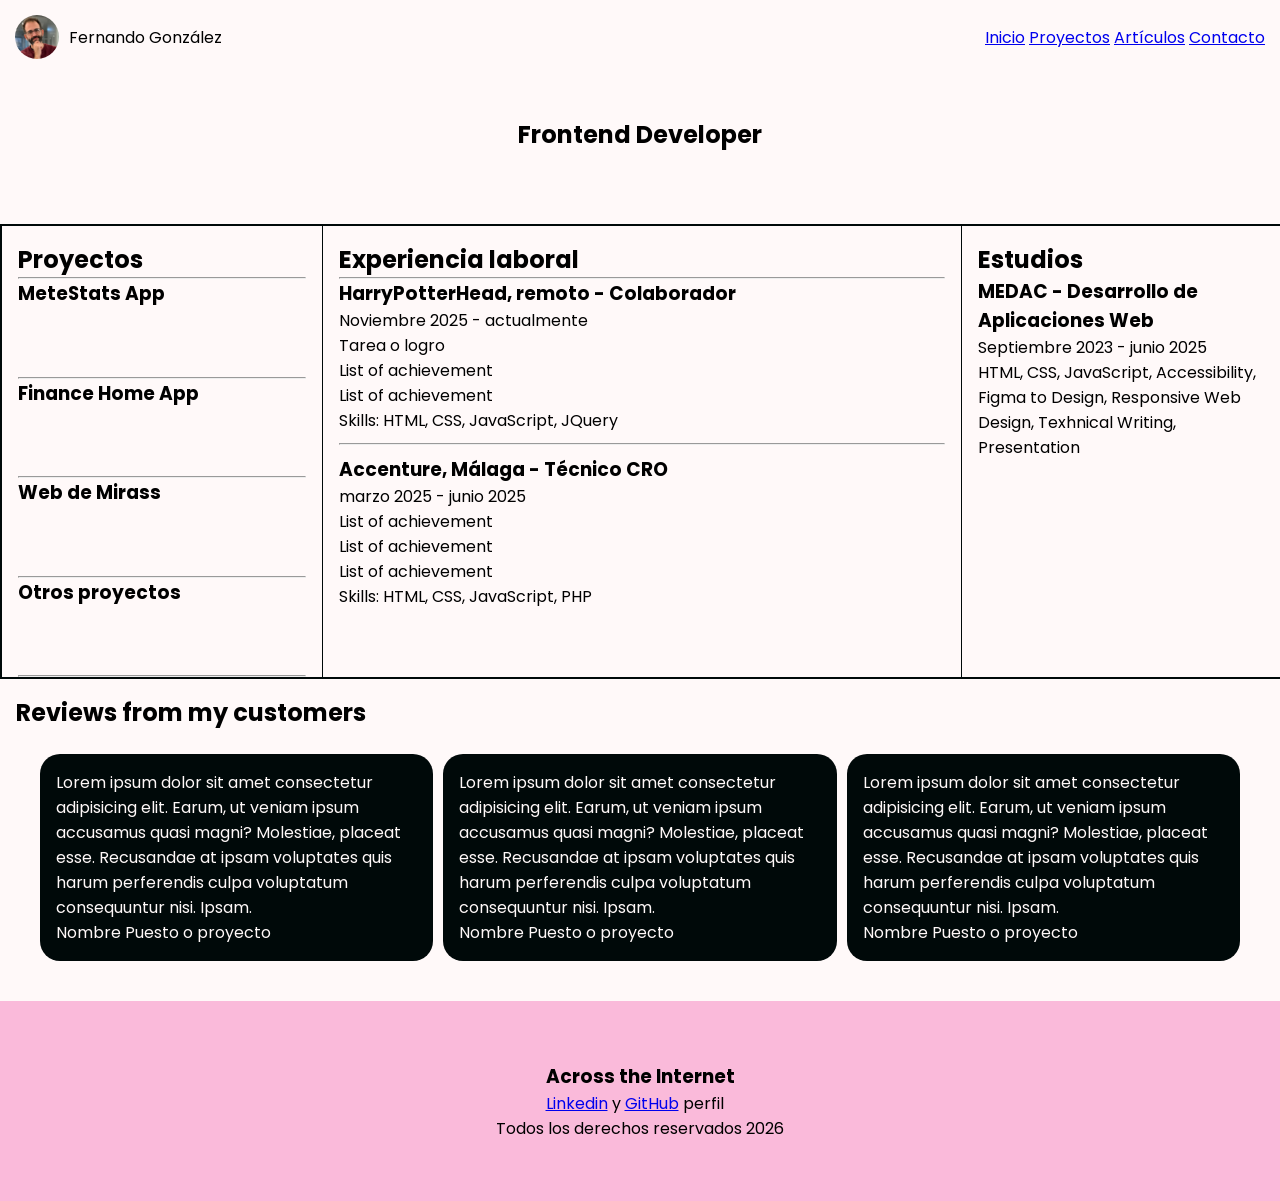
==== index.html @ f9639a4b "Add projects page and stylesheets - Created a new HTML file for the projects page with navigation an" ====
<!DOCTYPE html>
<html lang="es">

<head>
    <meta charset="UTF-8">
    <meta name=“robots” content="index, follow">
    <meta name="viewport" content="width=device-width, initial-scale=1.0">

    <meta property="og:title" content="Corto de Mirass - Frontend Developer" />
    <meta property="og:description" content="Web de Mirass Fernando González" />
    <meta property="og:image" content="https://tusitio.com/imagen-preview.jpg" />
    <meta property="og:url" content="https://tusitio.com/pagina" />
    <meta property="og:type" content="profile" />

    <meta name="description" content="Fernando González Junior Frontend Developer with Marketing">

    <link href="https://fonts.googleapis.com/css2?family=Poppins:wght@400;600&display=swap" rel="stylesheet">
    <link rel="icon" type="image/x-icon" href="/images/favicon.jpg">
    <link rel="stylesheet" href="style.css">
    <title>Portafolio Web de Mirass</title>
</head>

<body>
    <header class="cabecera">
        <section class="navegador">
            <div class="foto-nombre">
                <img src="1710958353525.jpg" alt="Fernando González">
                <span>Fernando González</span>
            </div>
            <nav>
                <span><a href="index.html">Inicio</a></span>
                <span><a href="projects.html">Proyectos</a></span>
                <span><a href="articles.html">Artículos</a></span>
                <span><a href="Contact.html">Contacto</a></span>
            </nav>
        </section>
        <section class="subcabecera">
            <h1>Frontend Developer</h1>
        </section>
    </header>
    <main>
        <section class="life">
            <article class="projects-section">
                <header>
                    <h2>Proyectos</h2>
                </header>
                <section class="list">
                    <hr>
                    <article class="project">
                        <header>
                            <h3>MeteStats App</h3>
                        </header>
                        <p class="description">Lorem ipsum dolor sit amet consectetur adipisicing elit. Vero repellat aliquam cupiditate, quibusdam facere sunt molestiae magnam, minus rem ullam doloribus.</p>
                    </article>
                    <hr>
                    <article class="project">
                        <header>
                            <h3>Finance Home App</h3>
                        </header>
                        <p class="description">Lorem ipsum dolor sit amet consectetur adipisicing elit. Vero repellat aliquam cupiditate, quibusdam facere sunt molestiae magnam, minus rem ullam doloribus.</p>
                    </article>
                    <hr>
                    <article class="project">
                        <header>
                            <h3>Web de Mirass</h3>
                        </header>
                        <p class="description">Lorem ipsum dolor sit amet consectetur adipisicing elit. Vero repellat aliquam cupiditate, quibusdam facere sunt molestiae magnam, minus rem ullam doloribus.</p>
                    </article>
                    <hr>
                    <article class="project">
                        <header>
                            <h3>Otros proyectos</h3>
                        </header>
                        <p class="description">Lorem ipsum dolor sit amet consectetur adipisicing elit. Vero repellat aliquam cupiditate, quibusdam facere sunt molestiae magnam, minus rem ullam doloribus.</p>
                    </article>
                    <hr>
                </section>
            </article>

            <article class="experience-section">
                <header>
                    <h2>Experiencia laboral</h2>
                </header>
                <hr>
                <section class="list">
                    <article>
                        <h3>HarryPotterHead, remoto - Colaborador</h3>
                        <span>Noviembre 2025 - actualmente</span>
                        <ul>
                            <li>Tarea o logro</li>
                            <li>List of achievement</li>
                            <li>List of achievement</li>
                        </ul>
                        <p>Skills: HTML, CSS, JavaScript, JQuery</p>
                    </article>
                    <hr>
                    <article>
                        <h3>Accenture, Málaga - Técnico CRO</h3>
                        <span>marzo 2025 - junio 2025</span>
                        <ul>
                            <li>List of achievement</li>
                            <li>List of achievement</li>
                            <li>List of achievement</li>
                        </ul>
                        <p>Skills: HTML, CSS, JavaScript, PHP</p>
                    </article>
                </section>
            </article>

            <article>
                <header>
                    <h2>Estudios</h2>
                </header>

                <section>
                    <h3>MEDAC - Desarrollo de Aplicaciones Web</h3>
                    <span>Septiembre 2023 - junio 2025</span>
                    <p>HTML, CSS, JavaScript, Accessibility, Figma to Design, Responsive Web Design, Texhnical Writing, Presentation</p>
                </section>
            </article>
        </section>

        <section class="reviews-section">
            <h2>Reviews from my customers</h2>
            <div>
                <article class="review">
                    <p>Lorem ipsum dolor sit amet consectetur adipisicing elit. Earum, ut veniam ipsum accusamus quasi
                        magni? Molestiae, placeat esse. Recusandae at ipsam voluptates quis harum perferendis culpa
                        voluptatum consequuntur nisi. Ipsam.</p>
                    <section>
                        <span>Nombre</span>
                        <span>Puesto o proyecto</span>
                    </section>
                </article>

                <article class="review">
                    <p>Lorem ipsum dolor sit amet consectetur adipisicing elit. Earum, ut veniam ipsum accusamus quasi
                        magni? Molestiae, placeat esse. Recusandae at ipsam voluptates quis harum perferendis culpa
                        voluptatum consequuntur nisi. Ipsam.</p>
                    <section>
                        <span>Nombre</span>
                        <span>Puesto o proyecto</span>
                    </section>
                </article>

                <article class="review">
                    <p>Lorem ipsum dolor sit amet consectetur adipisicing elit. Earum, ut veniam ipsum accusamus quasi
                        magni? Molestiae, placeat esse. Recusandae at ipsam voluptates quis harum perferendis culpa
                        voluptatum consequuntur nisi. Ipsam.</p>
                    <section>
                        <span>Nombre</span>
                        <span>Puesto o proyecto</span>
                    </section>
                </article>
            </div>
        </section>
    </main>
    <footer>
        <article>
            <h3>Across the Internet</h3>
            <p><a href="https://www.linkedin.com/in/fernanglez/">Linkedin</a> y <a
                    href="https://github.com/Cortodem">GitHub</a> perfil
            <p>
        </article>
        <div>Todos los derechos reservados 2026</div>
    </footer>
</body>

</html>
---- style.css ----
* {
    padding: 0;
    margin: 0;
}

body {
    font-family: 'Poppins', sans-serif;
    background-color: #fff9f9;
}

.cabecera {
    padding: 15px;

    section {
        display: flex;
        align-items: center;
    }
}

.navegador {
    justify-content: space-between;
}

.subcabecera {
    justify-content: center;
    height: 150px;
}

.foto-nombre {
    display: flex;
    gap: 10px;
    align-items: center;
    justify-content: space-between;

    img {
        border-radius: 50%;
        height: 44px;
    }
}

.life {
    display: grid;
    grid-template-columns: 1fr 2fr 1fr;
    width: 100%;
    border: 2px solid #000909;

    >article {
        padding: 1rem 1rem 0rem;
    }
}

.projects-section {
    display: flex;
    flex-direction: column;


    .list {
        display: flex;
        flex-direction: column;
        height: 400px;
        justify-content: space-between;

        &:hover .project:not(:hover) {
            flex: 0.7;
        }
    }
}

.project {
    position: relative;
    flex: 1;
    overflow: hidden;
    display: flex;
    flex-direction: column;
    transition: flex 0.4s ease;

    .description {
        display: none;
        transform: translateY(10px);
        opacity: 0;
        transition: all 0.3s ease;
        pointer-events: none;
    }

    &:hover {
        flex: 3;
        transform: translateY(0);
    }

    &:hover .description {
        display: block;
        opacity: 1;
        transform: translateY(0);
        pointer-events: auto;
    }
}

.experience-section {
    border: #000909 solid;
    border-width: 0px 1px 0px;

    .list {
        display: flex;
        flex-direction: column;
        justify-content: space-between;
        gap: 10px;

        ul {
            list-style-type: none;
        }
    }
}

.reviews-section {
    padding: 1rem 1rem 0rem;

    div {
        display: flex;
        gap: 10px;
        margin: 1.5rem;
    }
}

.review {
    padding: 1rem;
    background-color: #000909;
    border-radius: 20px;
    color: #fff9f9;
}




form {
    width: 20em;
    display: flex;
    flex-direction: column;
}


footer {
    display: flex;
    flex-direction: column;
    margin-top: 2.5rem;
    height: 200px;
    align-items: center;
    justify-content: center;
    background-color: #fabada;
}
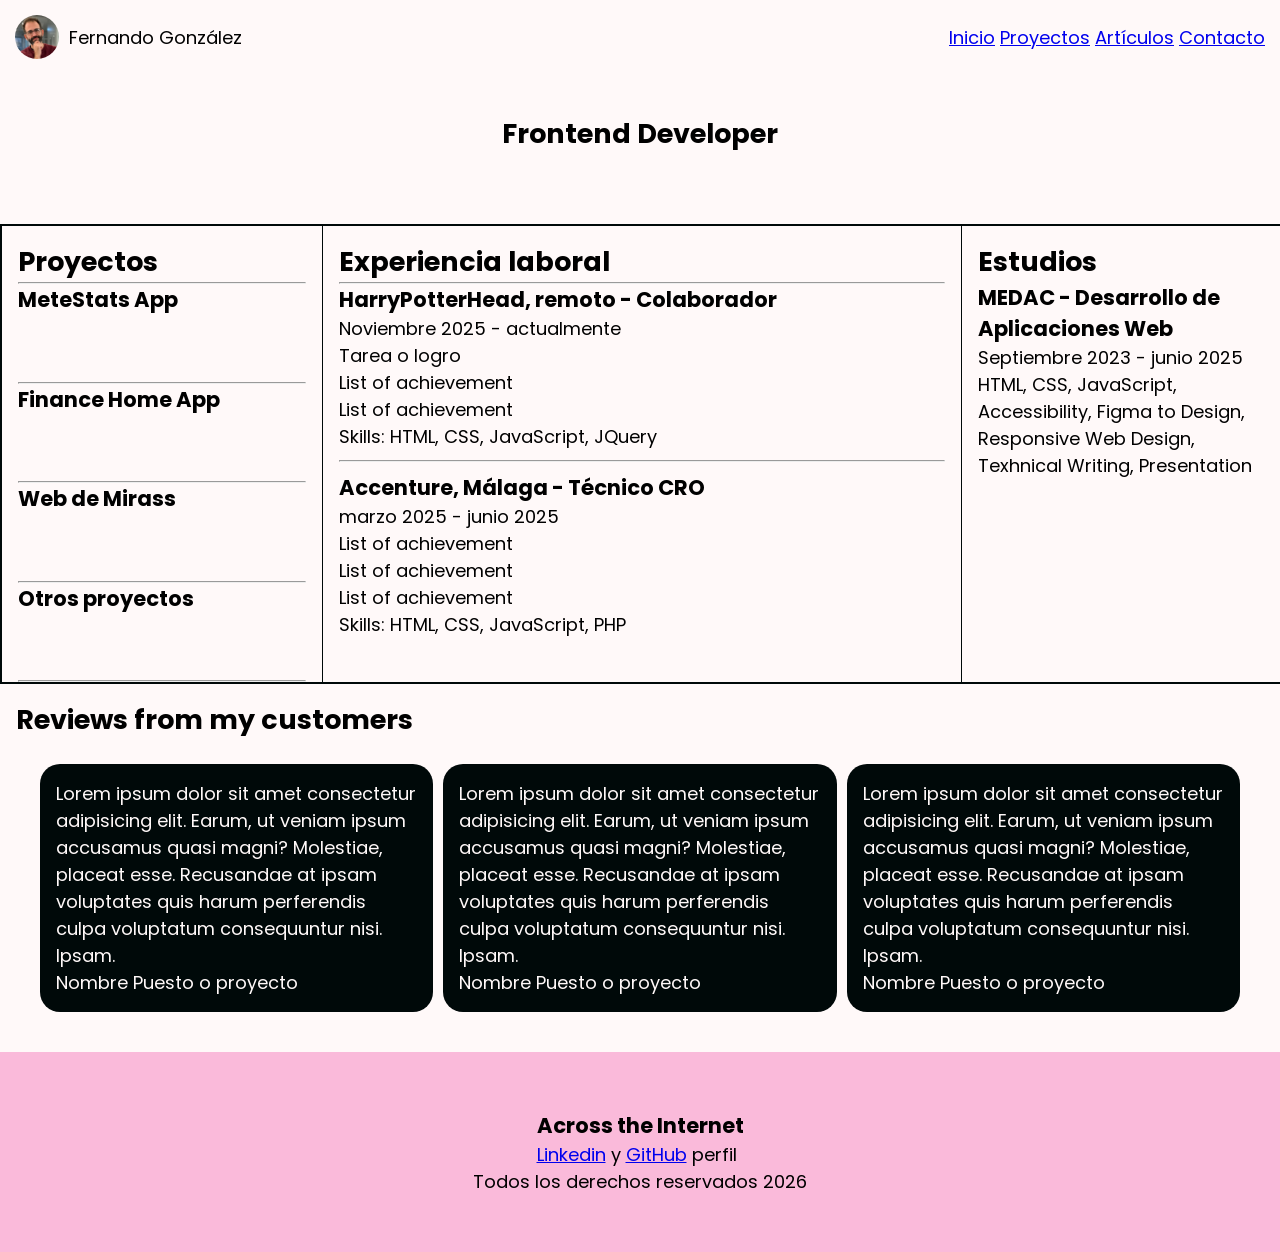
==== commit 2bfd569a: "Fix link case sensitivity for Contact page and update layout styles for responsiveness" ====
--- a/index.html
+++ b/index.html
@@ -31,7 +31,7 @@
                 <span><a href="index.html">Inicio</a></span>
                 <span><a href="projects.html">Proyectos</a></span>
                 <span><a href="articles.html">Artículos</a></span>
-                <span><a href="Contact.html">Contacto</a></span>
+                <span><a href="contact.html">Contacto</a></span>
             </nav>
         </section>
         <section class="subcabecera">
--- a/style.css
+++ b/style.css
@@ -115,7 +115,8 @@
     padding: 1rem 1rem 0rem;
 
     div {
-        display: flex;
+        display: grid;
+        grid-template-columns: 1fr 1fr 1fr;
         gap: 10px;
         margin: 1.5rem;
     }
@@ -146,4 +147,22 @@
     align-items: center;
     justify-content: center;
     background-color: #fabada;
+}
+
+/* Estilos para pantallas pequeñas */
+@media (max-width: 600px) {
+    body {
+        font-size: 14px; /* Tamaño de fuente más pequeño */
+    }
+
+    .life, .reviews-section>div{
+        grid-template-columns: 1fr;
+    }
+}
+
+/* Estilos para pantallas grandes */
+@media (min-width: 1025px) {
+    body {
+        font-size: 18px; /* Tamaño de fuente más grande */
+    }
 }
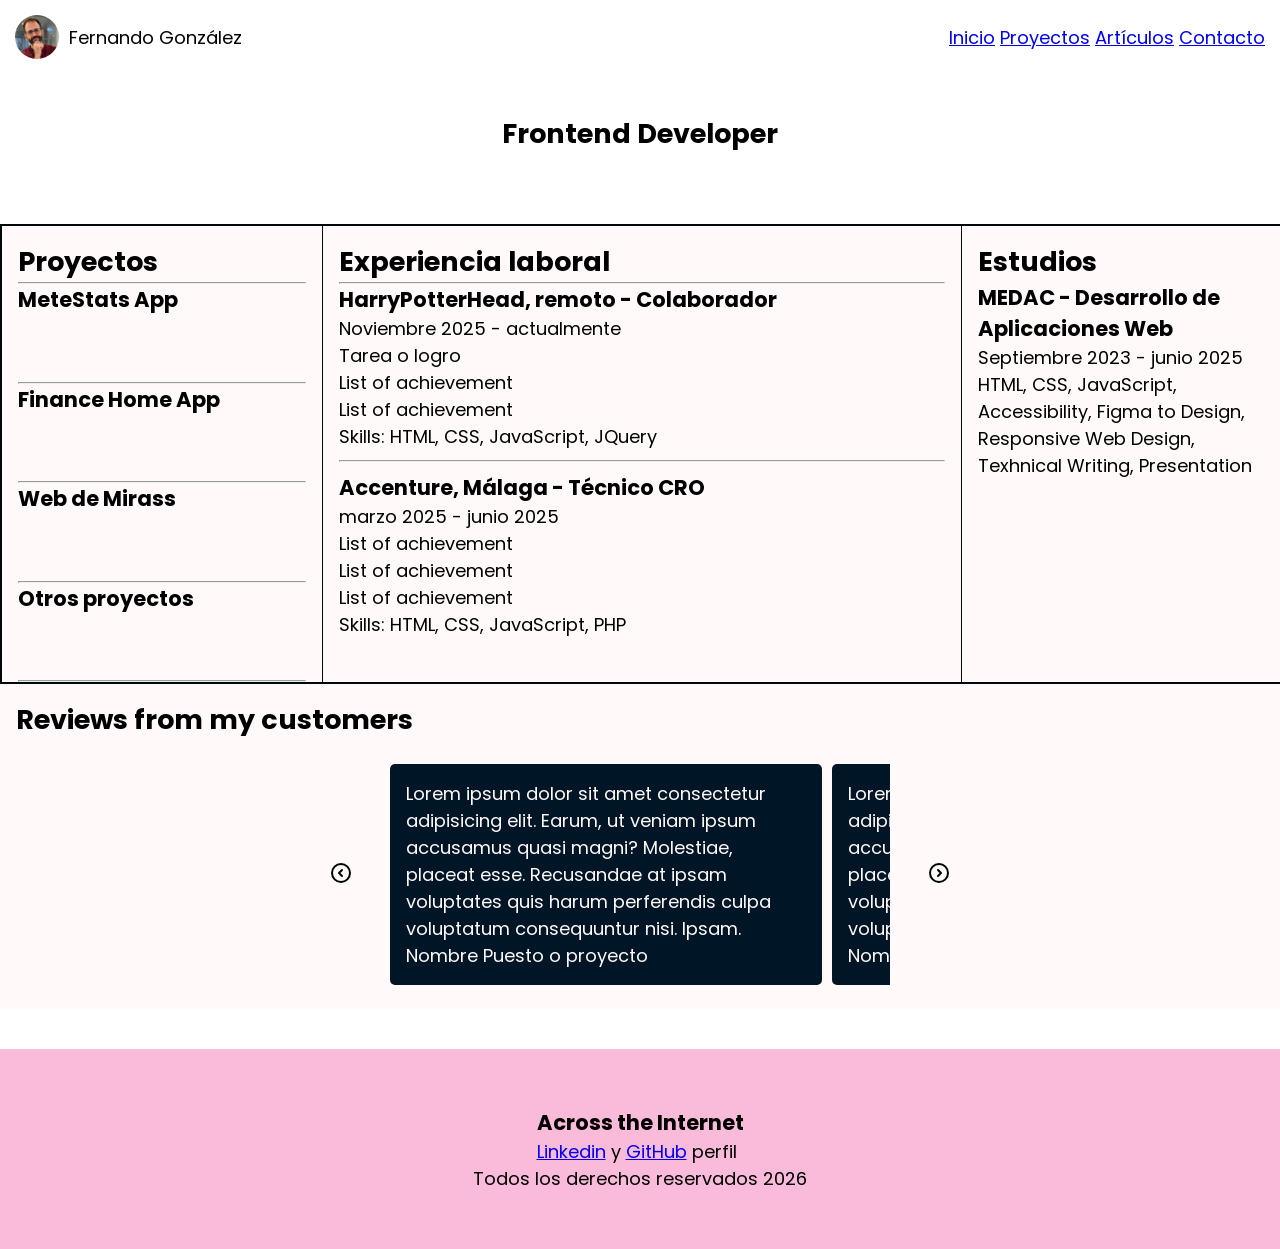
==== commit 0b7375eb: "Enhance contact form layout and add scrolling functionality to reviews section" ====
--- a/index.html
+++ b/index.html
@@ -50,28 +50,32 @@
                         <header>
                             <h3>MeteStats App</h3>
                         </header>
-                        <p class="description">Lorem ipsum dolor sit amet consectetur adipisicing elit. Vero repellat aliquam cupiditate, quibusdam facere sunt molestiae magnam, minus rem ullam doloribus.</p>
+                        <p class="description">Lorem ipsum dolor sit amet consectetur adipisicing elit. Vero repellat
+                            aliquam cupiditate, quibusdam facere sunt molestiae magnam, minus rem ullam doloribus.</p>
                     </article>
                     <hr>
                     <article class="project">
                         <header>
                             <h3>Finance Home App</h3>
                         </header>
-                        <p class="description">Lorem ipsum dolor sit amet consectetur adipisicing elit. Vero repellat aliquam cupiditate, quibusdam facere sunt molestiae magnam, minus rem ullam doloribus.</p>
+                        <p class="description">Lorem ipsum dolor sit amet consectetur adipisicing elit. Vero repellat
+                            aliquam cupiditate, quibusdam facere sunt molestiae magnam, minus rem ullam doloribus.</p>
                     </article>
                     <hr>
                     <article class="project">
                         <header>
                             <h3>Web de Mirass</h3>
                         </header>
-                        <p class="description">Lorem ipsum dolor sit amet consectetur adipisicing elit. Vero repellat aliquam cupiditate, quibusdam facere sunt molestiae magnam, minus rem ullam doloribus.</p>
+                        <p class="description">Lorem ipsum dolor sit amet consectetur adipisicing elit. Vero repellat
+                            aliquam cupiditate, quibusdam facere sunt molestiae magnam, minus rem ullam doloribus.</p>
                     </article>
                     <hr>
                     <article class="project">
                         <header>
                             <h3>Otros proyectos</h3>
                         </header>
-                        <p class="description">Lorem ipsum dolor sit amet consectetur adipisicing elit. Vero repellat aliquam cupiditate, quibusdam facere sunt molestiae magnam, minus rem ullam doloribus.</p>
+                        <p class="description">Lorem ipsum dolor sit amet consectetur adipisicing elit. Vero repellat
+                            aliquam cupiditate, quibusdam facere sunt molestiae magnam, minus rem ullam doloribus.</p>
                     </article>
                     <hr>
                 </section>
@@ -115,43 +119,71 @@
                 <section>
                     <h3>MEDAC - Desarrollo de Aplicaciones Web</h3>
                     <span>Septiembre 2023 - junio 2025</span>
-                    <p>HTML, CSS, JavaScript, Accessibility, Figma to Design, Responsive Web Design, Texhnical Writing, Presentation</p>
+                    <p>HTML, CSS, JavaScript, Accessibility, Figma to Design, Responsive Web Design, Texhnical Writing,
+                        Presentation</p>
                 </section>
             </article>
         </section>
 
         <section class="reviews-section">
             <h2>Reviews from my customers</h2>
-            <div>
-                <article class="review">
-                    <p>Lorem ipsum dolor sit amet consectetur adipisicing elit. Earum, ut veniam ipsum accusamus quasi
-                        magni? Molestiae, placeat esse. Recusandae at ipsam voluptates quis harum perferendis culpa
-                        voluptatum consequuntur nisi. Ipsam.</p>
-                    <section>
-                        <span>Nombre</span>
-                        <span>Puesto o proyecto</span>
-                    </section>
-                </article>
-
-                <article class="review">
-                    <p>Lorem ipsum dolor sit amet consectetur adipisicing elit. Earum, ut veniam ipsum accusamus quasi
-                        magni? Molestiae, placeat esse. Recusandae at ipsam voluptates quis harum perferendis culpa
-                        voluptatum consequuntur nisi. Ipsam.</p>
-                    <section>
-                        <span>Nombre</span>
-                        <span>Puesto o proyecto</span>
-                    </section>
-                </article>
-
-                <article class="review">
-                    <p>Lorem ipsum dolor sit amet consectetur adipisicing elit. Earum, ut veniam ipsum accusamus quasi
-                        magni? Molestiae, placeat esse. Recusandae at ipsam voluptates quis harum perferendis culpa
-                        voluptatum consequuntur nisi. Ipsam.</p>
-                    <section>
-                        <span>Nombre</span>
-                        <span>Puesto o proyecto</span>
-                    </section>
-                </article>
+            <div class="section-wrapper">
+                <div>
+                    <button class="scroll s-left"><svg xmlns="http://www.w3.org/2000/svg" width="24" height="24"
+                            viewBox="0 0 24 24" fill="none" stroke="currentColor" stroke-width="2"
+                            stroke-linecap="round" stroke-linejoin="round"
+                            class="icon icon-tabler icons-tabler-outline icon-tabler-circle-chevron-left">
+                            <path stroke="none" d="M0 0h24v24H0z" fill="none" />
+                            <path d="M13 15l-3 -3l3 -3" />
+                            <path d="M21 12a9 9 0 1 0 -18 0a9 9 0 0 0 18 0" />
+                        </svg></button>
+                </div>
+
+                <div class="list article-wrapper">
+                    <article class="review">
+                        <p>Lorem ipsum dolor sit amet consectetur adipisicing elit. Earum, ut veniam ipsum accusamus
+                            quasi
+                            magni? Molestiae, placeat esse. Recusandae at ipsam voluptates quis harum perferendis culpa
+                            voluptatum consequuntur nisi. Ipsam.</p>
+                        <section>
+                            <span>Nombre</span>
+                            <span>Puesto o proyecto</span>
+                        </section>
+                    </article>
+
+                    <article class="review">
+                        <p>Lorem ipsum dolor sit amet consectetur adipisicing elit. Earum, ut veniam ipsum accusamus
+                            quasi
+                            magni? Molestiae, placeat esse. Recusandae at ipsam voluptates quis harum perferendis culpa
+                            voluptatum consequuntur nisi. Ipsam.</p>
+                        <section>
+                            <span>Nombre</span>
+                            <span>Puesto o proyecto</span>
+                        </section>
+                    </article>
+
+                    <article class="review">
+                        <p>Lorem ipsum dolor sit amet consectetur adipisicing elit. Earum, ut veniam ipsum accusamus
+                            quasi
+                            magni? Molestiae, placeat esse. Recusandae at ipsam voluptates quis harum perferendis culpa
+                            voluptatum consequuntur nisi. Ipsam.</p>
+                        <section>
+                            <span>Nombre</span>
+                            <span>Puesto o proyecto</span>
+                        </section>
+                    </article>
+                </div>
+
+                <div>
+                    <button class="scroll s-right"><svg xmlns="http://www.w3.org/2000/svg" width="24" height="24"
+                            viewBox="0 0 24 24" fill="none" stroke="currentColor" stroke-width="2"
+                            stroke-linecap="round" stroke-linejoin="round"
+                            class="icon icon-tabler icons-tabler-outline icon-tabler-circle-chevron-right">
+                            <path stroke="none" d="M0 0h24v24H0z" fill="none" />
+                            <path d="M11 9l3 3l-3 3" />
+                            <path d="M3 12a9 9 0 1 0 18 0a9 9 0 0 0 -18 0" />
+                        </svg></button>
+                </div>
             </div>
         </section>
     </main>
@@ -166,4 +198,6 @@
     </footer>
 </body>
 
+<script src="script.js"></script>
+
 </html>
--- a/style.css
+++ b/style.css
@@ -5,6 +5,9 @@
 
 body {
     font-family: 'Poppins', sans-serif;
+}
+
+main {
     background-color: #fff9f9;
 }
 
@@ -112,11 +115,23 @@
 }
 
 .reviews-section {
+
     padding: 1rem 1rem 0rem;
 
     div {
-        display: grid;
-        grid-template-columns: 1fr 1fr 1fr;
+        display: flex;
+    }
+
+    .section-wrapper {
+        justify-content: center;
+        align-items: center;
+    }
+
+    .list {
+        width: 500px;
+        justify-content: start;
+        overflow-x: auto;
+        scrollbar-width: none;
         gap: 10px;
         margin: 1.5rem;
     }
@@ -124,19 +139,81 @@
 
 .review {
     padding: 1rem;
-    background-color: #000909;
-    border-radius: 20px;
+    width: 400px;
+    flex-shrink: 0;
+    background-color: #001626;
+    border-radius: 5px;
     color: #fff9f9;
 }
 
-
-
-
-form {
-    width: 20em;
-    display: flex;
-    flex-direction: column;
-}
+.scroll {
+    cursor: pointer;
+    background-color: transparent;
+    border: transparent;
+    height: 50px;
+    width: 50px;
+}
+
+
+
+.form-section {
+    display: grid;
+    grid-template-columns: 1fr 1fr;
+
+    div {
+        display: flex;
+    }
+
+    .form-div {
+        height: 15em;
+        margin: 0px 120px;
+        padding: 100px 0px;
+        border-radius: 10px;
+        justify-content: center;
+        align-items: center;
+        background-color: red;
+        box-shadow: 5px 5px 10px #001626;
+    }
+
+
+    form {
+        width: 20em;
+        display: flex;
+        flex-direction: column;
+        gap: 5px;
+
+        input {
+            height: 2.5em;
+        }
+
+        input,
+        textarea {
+            background-color: #fff9f9;
+            color: #000909;
+            border: none;
+            border-radius: 5px
+        }
+
+        #enviar {
+            margin-top: 20px;
+            background-color: #001626;
+            color: #fff9f9;
+            font-weight: bold;
+            text-transform: uppercase;
+            cursor: pointer;
+        }
+
+        #mensaje {
+            height: 5rem;
+        }
+    }
+
+    .contact-div {
+        align-items: center;
+        justify-content: end;
+    }
+}
+
 
 
 footer {
@@ -152,17 +229,24 @@
 /* Estilos para pantallas pequeñas */
 @media (max-width: 600px) {
     body {
-        font-size: 14px; /* Tamaño de fuente más pequeño */
-    }
-
-    .life, .reviews-section>div{
+        font-size: 14px;
+        /* Tamaño de fuente más pequeño */
+    }
+
+    .life {
         grid-template-columns: 1fr;
+    }
+
+    .reviews-section>div {
+        /*Añadir ancho responsive*/
+        background-color: aqua;
     }
 }
 
 /* Estilos para pantallas grandes */
 @media (min-width: 1025px) {
     body {
-        font-size: 18px; /* Tamaño de fuente más grande */
+        font-size: 18px;
+        /* Tamaño de fuente más grande */
     }
 }
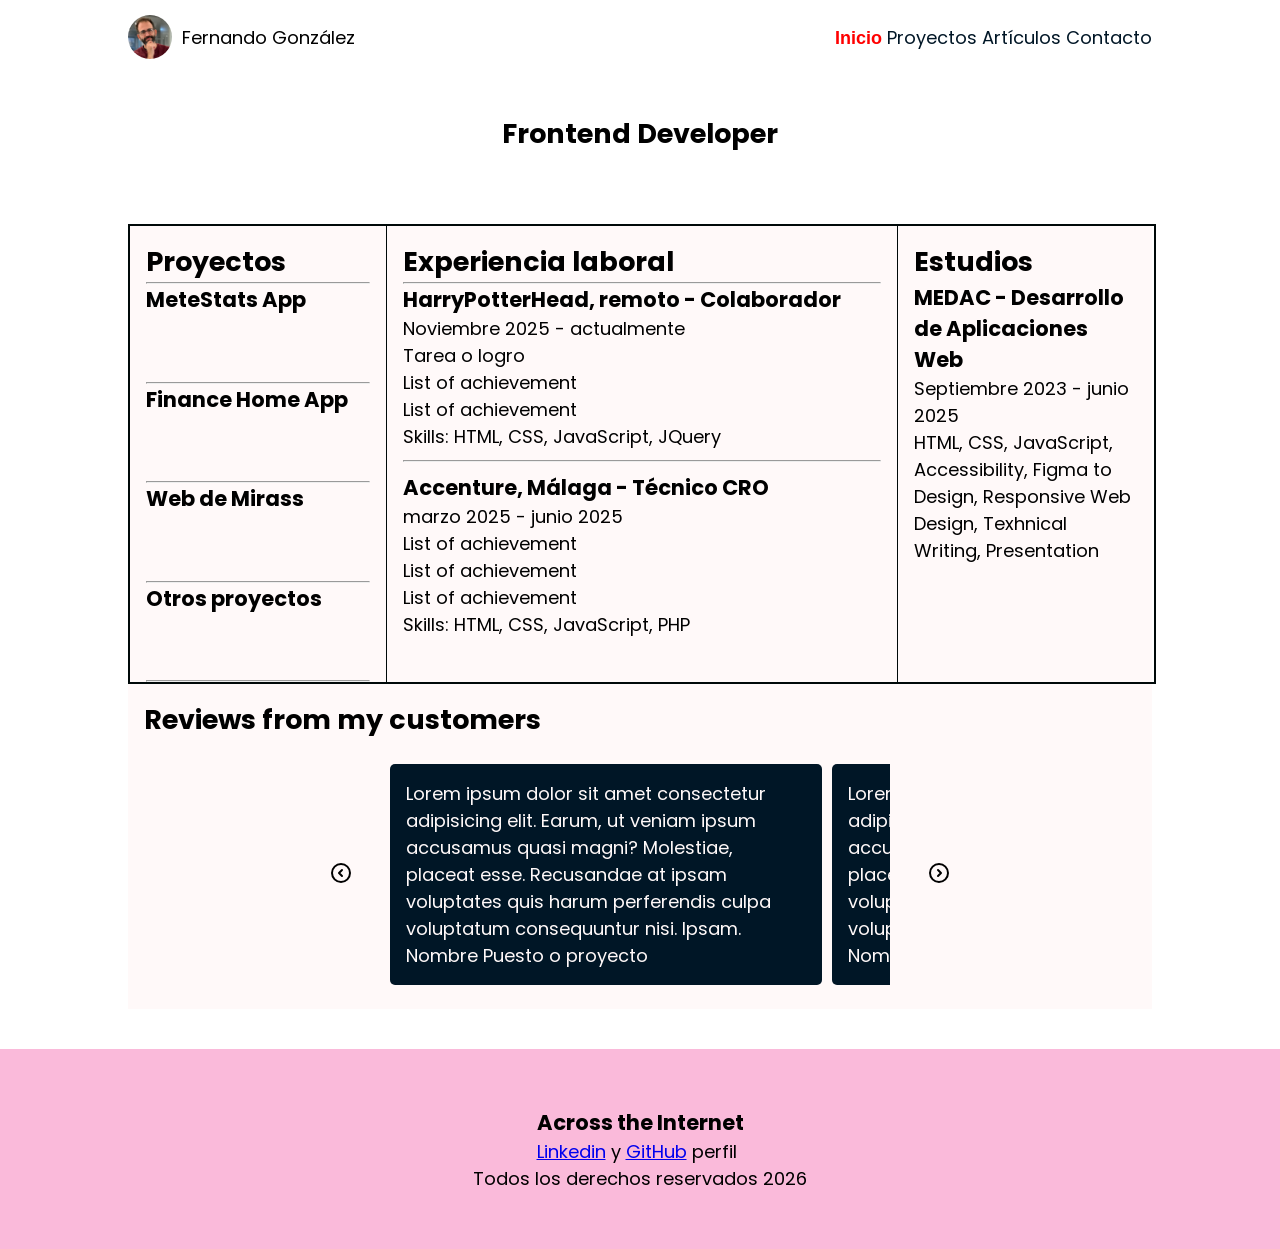
==== commit 978be232: "Highlight active navigation links and improve responsive styles for better user experience" ====
--- a/index.html
+++ b/index.html
@@ -28,7 +28,7 @@
                 <span>Fernando González</span>
             </div>
             <nav>
-                <span><a href="index.html">Inicio</a></span>
+                <span class="selected"><a href="index.html">Inicio</a></span>
                 <span><a href="projects.html">Proyectos</a></span>
                 <span><a href="articles.html">Artículos</a></span>
                 <span><a href="contact.html">Contacto</a></span>
--- a/style.css
+++ b/style.css
@@ -22,6 +22,16 @@
 
 .navegador {
     justify-content: space-between;
+
+    a {
+        color: #001626;
+        text-decoration: none;
+    }
+
+    .selected>a {
+        color: red;
+        font-weight: 550;
+    }
 }
 
 .subcabecera {
@@ -158,7 +168,8 @@
 
 .form-section {
     display: grid;
-    grid-template-columns: 1fr 1fr;
+    gap: 10px;
+    grid-template-columns: 3fr 1fr;
 
     div {
         display: flex;
@@ -166,8 +177,8 @@
 
     .form-div {
         height: 15em;
-        margin: 0px 120px;
-        padding: 100px 0px;
+        margin: 0 8em;
+        padding: 5.5em 0;
         border-radius: 10px;
         justify-content: center;
         align-items: center;
@@ -177,7 +188,7 @@
 
 
     form {
-        width: 20em;
+        width: 17em;
         display: flex;
         flex-direction: column;
         gap: 5px;
@@ -233,6 +244,13 @@
         /* Tamaño de fuente más pequeño */
     }
 
+    .menu {
+        /* visibility: hidden;
+        display: flex;
+        flex-direction: column; */
+
+    }
+
     .life {
         grid-template-columns: 1fr;
     }
@@ -241,12 +259,142 @@
         /*Añadir ancho responsive*/
         background-color: aqua;
     }
+}
+
+/* Estilos para pantallas medianas */
+@media (max-width: 768px) {
+    body {
+        font-size: 15px;
+    }
+
+    .form-section {
+        grid-template-columns: 1fr;
+
+
+        .contact-div {
+            align-items: center;
+            justify-content: center;
+
+            ul {
+                width: 100%;
+                display: flex;
+                justify-content: space-evenly;
+                list-style: none;
+            }
+        }
+    }
+
 }
 
 /* Estilos para pantallas grandes */
 @media (min-width: 1025px) {
     body {
         font-size: 18px;
-        /* Tamaño de fuente más grande */
-    }
-}+    }
+
+    main,
+    .cabecera {
+        width: 1024px;
+        display: flex;
+        flex-direction: column;
+        justify-content: center;
+        margin: auto;
+    }
+}
+
+/* .menu-mobile {
+    align-items: center;
+    background-color: transparent;
+    clip-path: polygon(81.05% 9.1%, 92% 9.1%, 92% 10.1%, 81.05% 10.1%);
+    color: #fff9f9;
+    display: flex;
+    flex-direction: column;
+    font-family: sans-serif;
+    font-size: 28px;
+    height: 60%;
+    position: absolute;
+    top: 0;
+    transition: clip-path 400ms cubic-bezier(0.4, 0, 0.2, 1),
+        background-color 400ms cubic-bezier(0.4, 0, 0.2, 1);
+    width: 100%;
+}
+
+.active .menu-mobile {
+    background-color: #e07a8d;
+    clip-path: polygon(101% -1%, 101% 101%, -1% 101%, -1% -1%);
+}
+
+.options {
+    align-items: center;
+    display: flex;
+    flex-direction: column;
+    margin-top: 60px;
+    transform: scale(0.8);
+    transition: transform 400ms cubic-bezier(0.4, 0, 0.2, 1);
+}
+
+.option {
+    cursor: pointer;
+    margin: 8px 0;
+}
+
+.option.selected {
+    color: #a02f56;
+}
+
+.active .options {
+    transform: scale(1);
+}
+
+.x {
+    pointer-events: none;
+    position: absolute;
+    top: 0;
+}
+
+.top-bars {
+    stroke: #001626;
+    transition: stroke 400ms cubic-bezier(0.4, 0, 0.2, 1);
+}
+
+.active .top-bars {
+    stroke: #fff9f9;
+}
+
+.bar {
+    transition: transform 400ms cubic-bezier(0.4, 0, 0.2, 1);
+}
+
+.bar1 {
+    transform-origin: 190px 20.5px;
+}
+
+.bar2 {
+    transform-origin: 190px 28.5px;
+}
+
+.bar3 {
+    transform-origin: 190px 28.5px;
+}
+
+.active .bar1 {
+    transform: translateY(8.6px) rotate(45deg);
+}
+
+.active .bar2 {
+    transform: rotate(-45deg);
+}
+
+.active .bar3 {
+    transform: translateX(-6px) translateY(-6px) rotate(-45deg);
+}
+
+.menu-click-area {
+    cursor: pointer;
+    height: 40px;
+    opacity: 0.3;
+    position: absolute;
+    right: 10px;
+    top: 10px;
+    width: 40px;
+} */
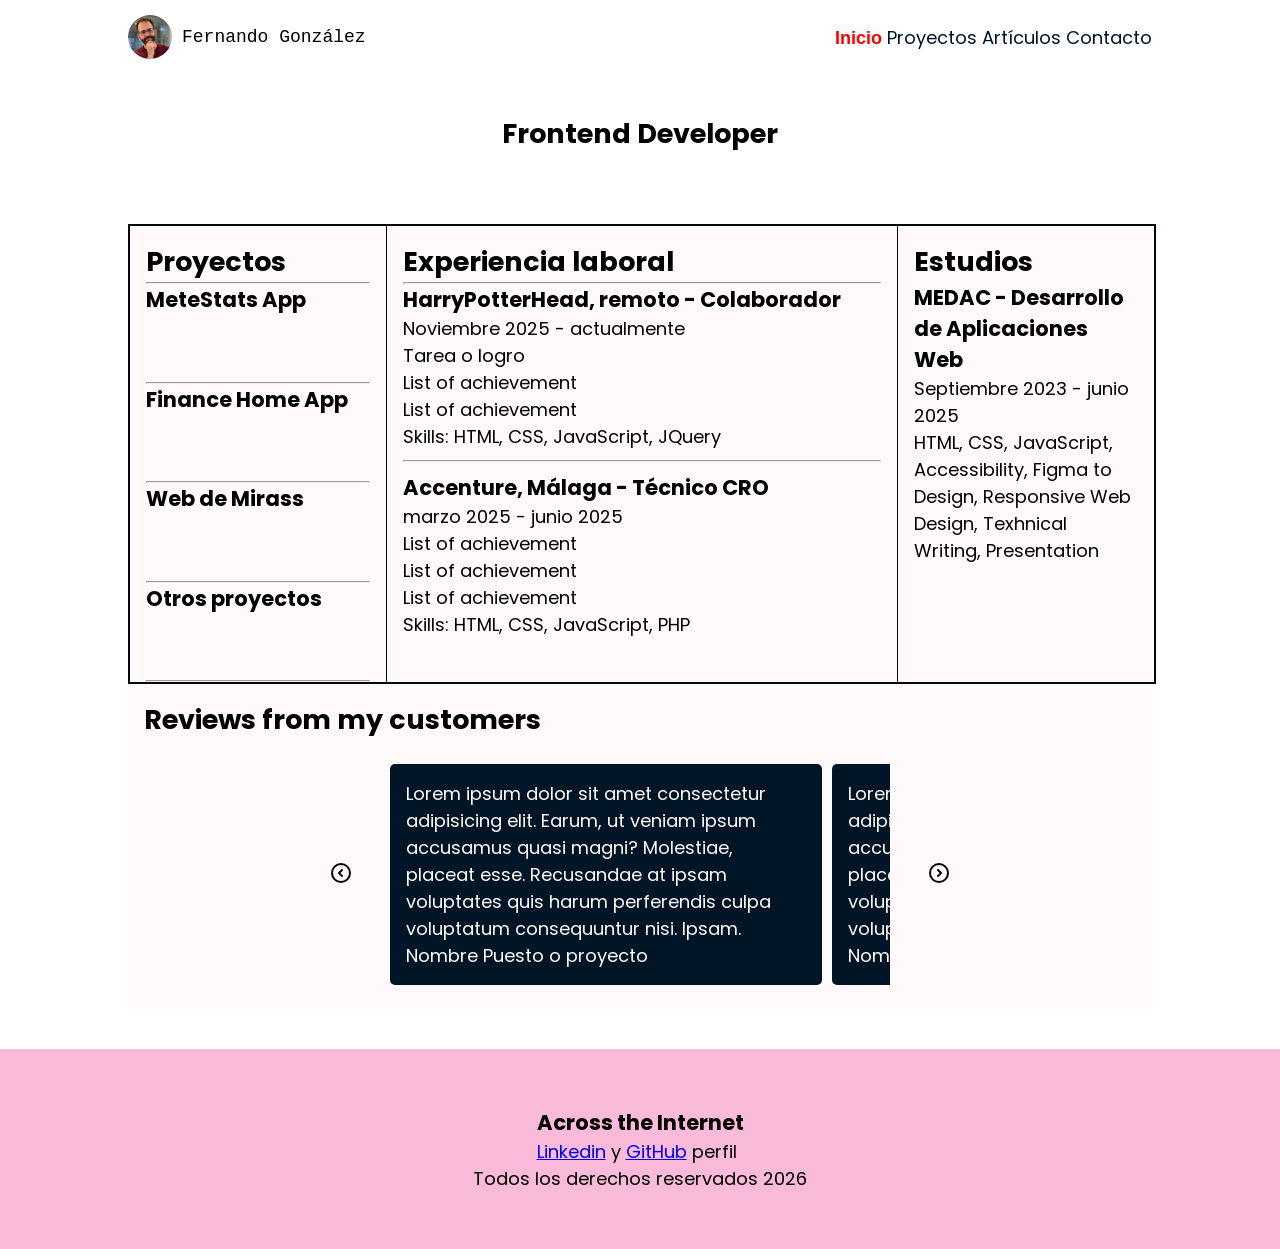
==== commit be1894b4: "Update favicon links to use new favicon.png" ====
--- a/index.html
+++ b/index.html
@@ -15,7 +15,7 @@
     <meta name="description" content="Fernando González Junior Frontend Developer with Marketing">
 
     <link href="https://fonts.googleapis.com/css2?family=Poppins:wght@400;600&display=swap" rel="stylesheet">
-    <link rel="icon" type="image/x-icon" href="/images/favicon.jpg">
+    <link rel="icon" type="image/x-icon" href="/favicon.png">
     <link rel="stylesheet" href="style.css">
     <title>Portafolio Web de Mirass</title>
 </head>
--- a/style.css
+++ b/style.css
@@ -44,6 +44,7 @@
     gap: 10px;
     align-items: center;
     justify-content: space-between;
+    font-family: monospace;
 
     img {
         border-radius: 50%;
@@ -244,11 +245,29 @@
         /* Tamaño de fuente más pequeño */
     }
 
+
+    .navegador {
+        flex-direction: column;
+
+        .foto-nombre {
+            display: flex;
+            gap: 10px;
+            align-items: center;
+            justify-content: space-between;
+            font-size: xx-large;
+
+            img {
+                border-radius: 50%;
+                height: 60px;
+            }
+        }
+    }
+
     .menu {
         /* visibility: hidden;
         display: flex;
         flex-direction: column; */
-
+        padding: 0.5rem;
     }
 
     .life {
@@ -300,101 +319,4 @@
         justify-content: center;
         margin: auto;
     }
-}
-
-/* .menu-mobile {
-    align-items: center;
-    background-color: transparent;
-    clip-path: polygon(81.05% 9.1%, 92% 9.1%, 92% 10.1%, 81.05% 10.1%);
-    color: #fff9f9;
-    display: flex;
-    flex-direction: column;
-    font-family: sans-serif;
-    font-size: 28px;
-    height: 60%;
-    position: absolute;
-    top: 0;
-    transition: clip-path 400ms cubic-bezier(0.4, 0, 0.2, 1),
-        background-color 400ms cubic-bezier(0.4, 0, 0.2, 1);
-    width: 100%;
-}
-
-.active .menu-mobile {
-    background-color: #e07a8d;
-    clip-path: polygon(101% -1%, 101% 101%, -1% 101%, -1% -1%);
-}
-
-.options {
-    align-items: center;
-    display: flex;
-    flex-direction: column;
-    margin-top: 60px;
-    transform: scale(0.8);
-    transition: transform 400ms cubic-bezier(0.4, 0, 0.2, 1);
-}
-
-.option {
-    cursor: pointer;
-    margin: 8px 0;
-}
-
-.option.selected {
-    color: #a02f56;
-}
-
-.active .options {
-    transform: scale(1);
-}
-
-.x {
-    pointer-events: none;
-    position: absolute;
-    top: 0;
-}
-
-.top-bars {
-    stroke: #001626;
-    transition: stroke 400ms cubic-bezier(0.4, 0, 0.2, 1);
-}
-
-.active .top-bars {
-    stroke: #fff9f9;
-}
-
-.bar {
-    transition: transform 400ms cubic-bezier(0.4, 0, 0.2, 1);
-}
-
-.bar1 {
-    transform-origin: 190px 20.5px;
-}
-
-.bar2 {
-    transform-origin: 190px 28.5px;
-}
-
-.bar3 {
-    transform-origin: 190px 28.5px;
-}
-
-.active .bar1 {
-    transform: translateY(8.6px) rotate(45deg);
-}
-
-.active .bar2 {
-    transform: rotate(-45deg);
-}
-
-.active .bar3 {
-    transform: translateX(-6px) translateY(-6px) rotate(-45deg);
-}
-
-.menu-click-area {
-    cursor: pointer;
-    height: 40px;
-    opacity: 0.3;
-    position: absolute;
-    right: 10px;
-    top: 10px;
-    width: 40px;
-} */+}
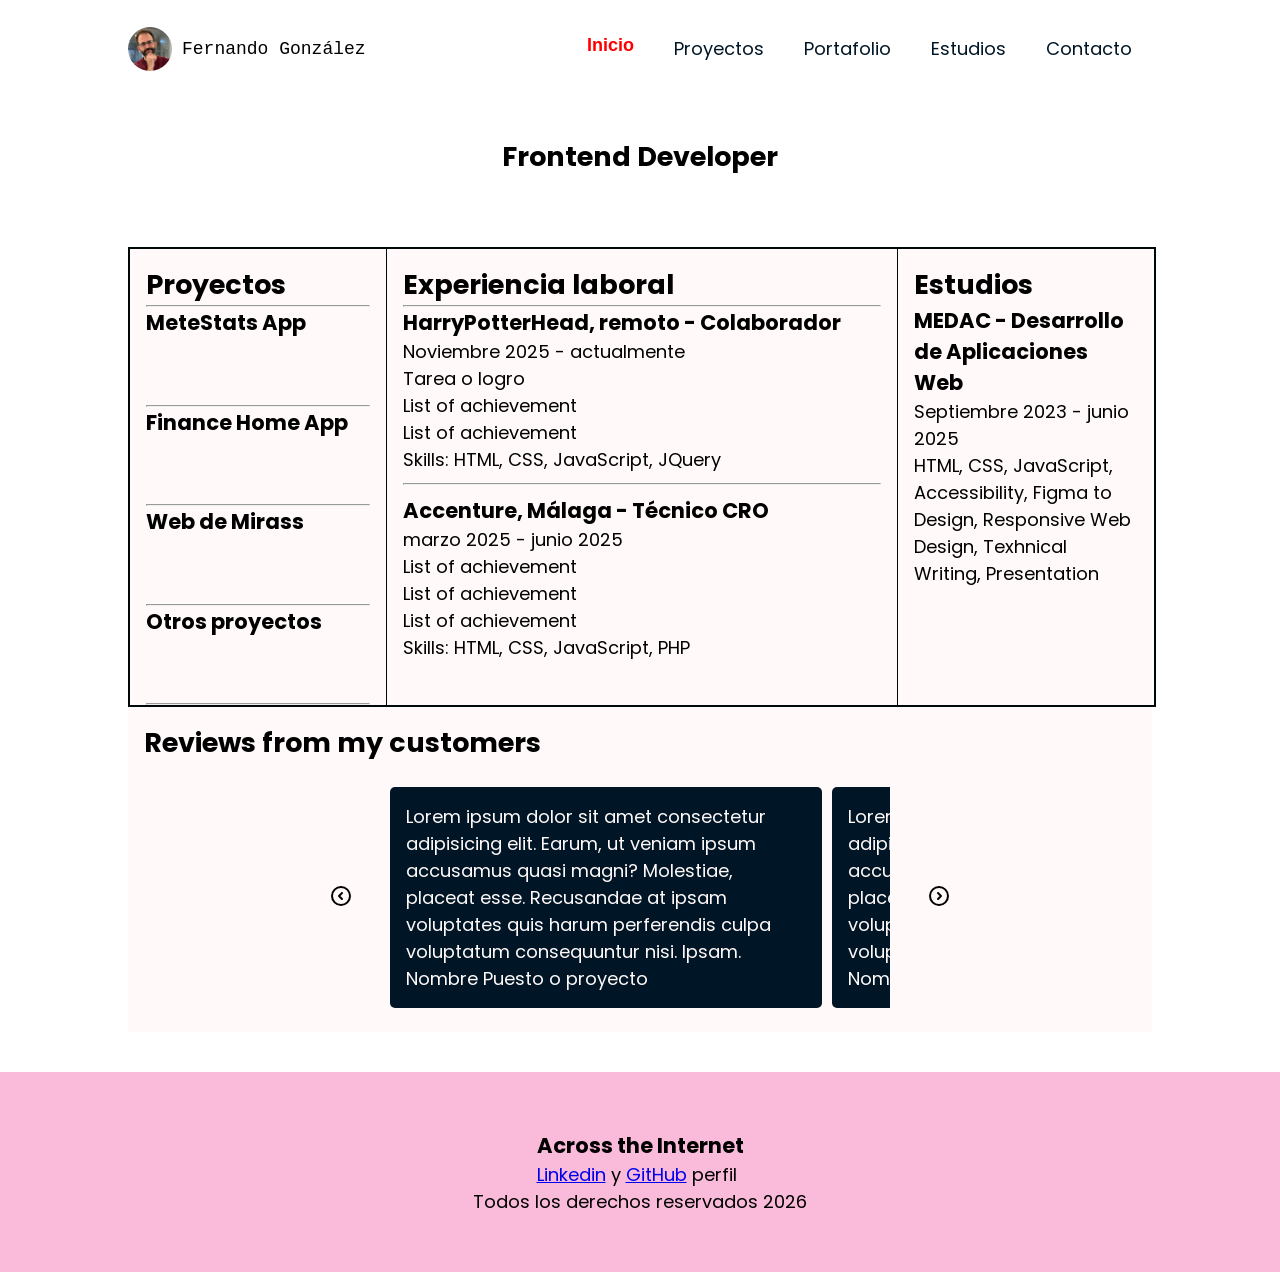
==== commit 7423ce95: "Refactor navigation structure and styles to enhance user experience with tooltips" ====
--- a/index.html
+++ b/index.html
@@ -27,11 +27,27 @@
                 <img src="1710958353525.jpg" alt="Fernando González">
                 <span>Fernando González</span>
             </div>
-            <nav>
-                <span class="selected"><a href="index.html">Inicio</a></span>
-                <span><a href="projects.html">Proyectos</a></span>
-                <span><a href="articles.html">Artículos</a></span>
-                <span><a href="contact.html">Contacto</a></span>
+            <nav class="">
+                <a class="nav-link selected" href="index.html">
+                    Inicio
+                    <span class="tooltip slide-in">Vuelve al inicio de todo</span>
+                </a>
+                <a class="nav-link" href="projects.html">
+                    Proyectos
+                    <span class="tooltip scale-in">Encuentra una selección</span>
+                </a>
+                <a class="nav-link" href="articles.html">
+                    Portafolio
+                    <span class="tooltip">Revisa mis trabajos</span>
+                </a>
+                <a class="nav-link" href="#">
+                    Estudios
+                    <span class="tooltip">Conoce mi formación</span>
+                </a>
+                <a class="nav-link" href="contact.html">
+                    Contacto
+                    <span class="tooltip">Háblame y te hablo</span>
+                </a>
             </nav>
         </section>
         <section class="subcabecera">
--- a/style.css
+++ b/style.css
@@ -20,6 +20,75 @@
     }
 }
 
+nav {
+    display: flex;
+    justify-content: center;
+
+    .nav-link {
+        display: flex;
+        flex-direction: column;
+        position: relative;
+        padding: 20px;
+        width: auto;
+        color: var(--accent);
+
+        .tooltip {
+            width: 200px;
+            padding: 12px 0;
+            font-size: 14px;
+            text-align: center;
+            color: var(--today);
+            background-color: #333;
+            pointer-events: none;
+            position: absolute;
+            top: 100%;
+            left: 50%;
+            transform: translateX(-50%);
+            visibility: hidden;
+            opacity: 0;
+            border-radius: 7px;
+            transition: all .4s ease;
+
+        }
+        .slide-in {
+            transform: translateX(-50%) translateY(-10px);
+        }
+
+        .scale-in{
+            transform: translateX(-50%) translateY(-30px) scale(0);
+        }
+
+        .tooltip::before {
+            content: '';
+            position: absolute;
+            bottom: 100%;
+            left: 50%;
+            margin-left: -5px;
+            border-width: 5px;
+            border-style: solid;
+            border-color: transparent transparent #333 transparent;
+        }
+    }
+
+
+
+    .nav-link:hover,
+    .nav-link:focus {
+        .tooltip {
+            visibility: visible;
+            opacity: 1;
+        }
+
+        .slide-in {
+            transform: translateX(-50%) translateY(0);
+        }
+
+        .scale-in{
+            transform: translateX(-50%) translateY(0) scale(1);
+        }
+    }
+}
+
 .navegador {
     justify-content: space-between;
 
@@ -28,7 +97,7 @@
         text-decoration: none;
     }
 
-    .selected>a {
+    .selected {
         color: red;
         font-weight: 550;
     }
